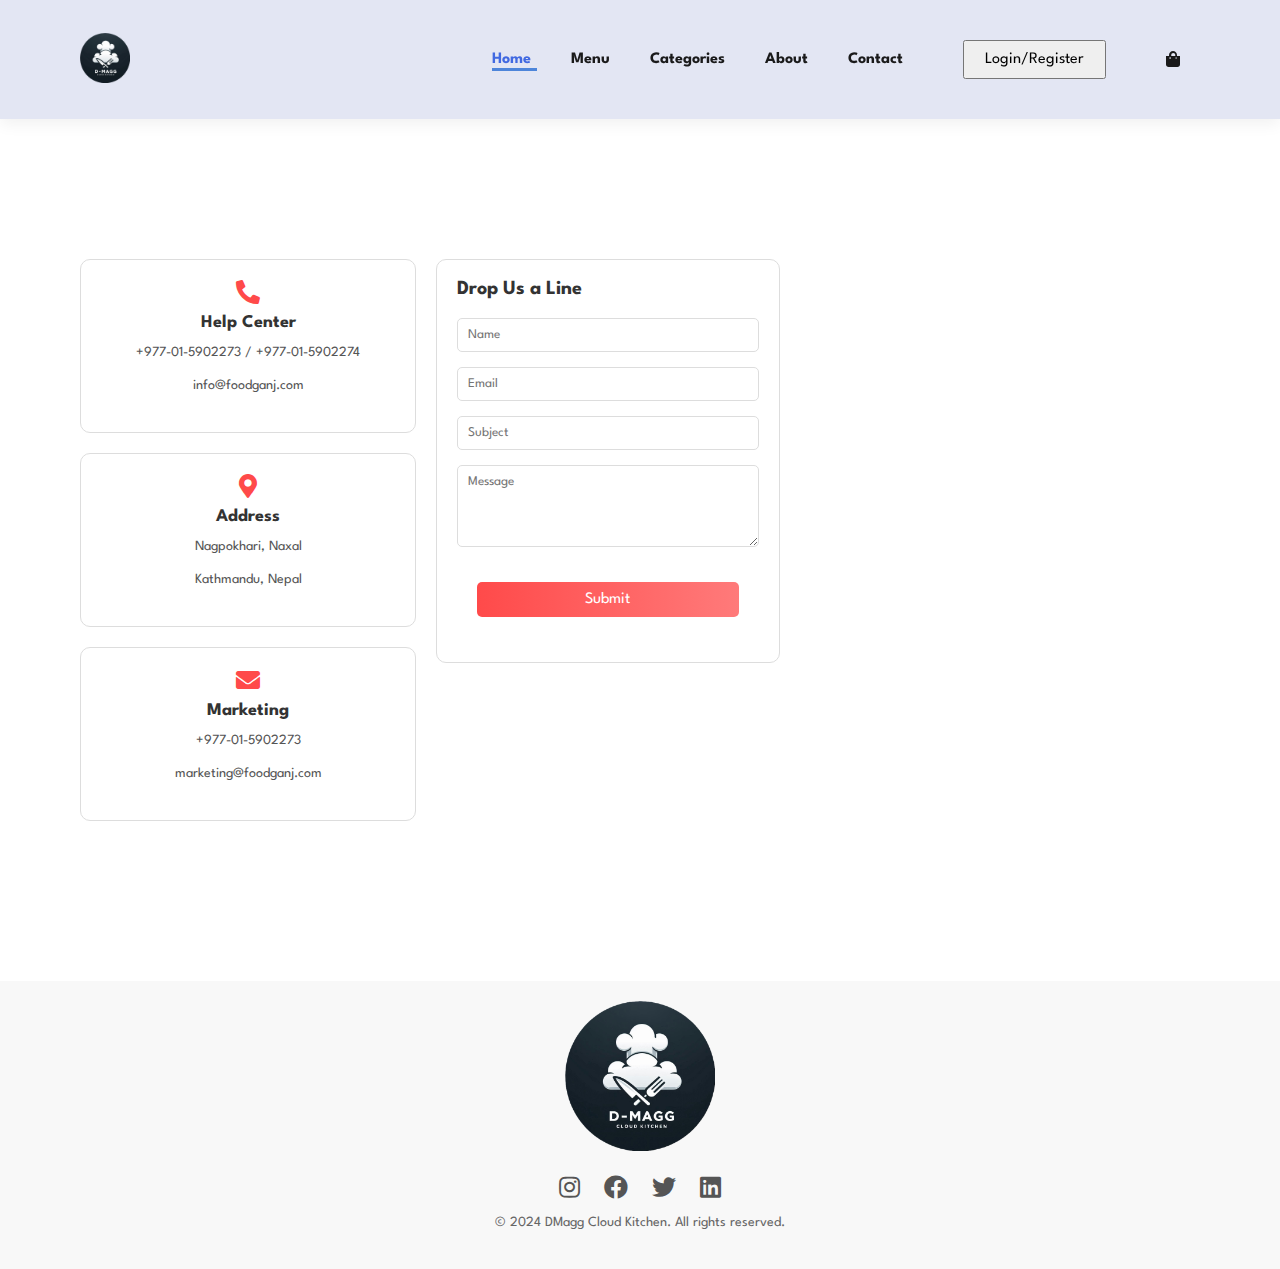
==== contact.html @ 5f7fc8cf "Code_Updated" ====
<!DOCTYPE html>
<html lang="en">

<head>
    <meta charset="UTF-8">
    <meta name="viewport" content="width=device-width, initial-scale=1.0">
    <title>Cloud Kitchen</title>
    <link rel="stylesheet" href="https://use.fontawesome.com/releases/v5.15.4/css/all.css" />
    <link rel="stylesheet" href="contact.css">
    <link rel="stylesheet" href="signup.css">

</head>

<body>

    <section id="header">
        <a href="index.html"><img src="img/logo.png" class="logo" alt=""></a>
        <div>
            <ul id="navbar">
                <li><a class="active" href="index.html">Home</a></li>
                <li><a href="">Menu</a></li>
                <li><a href="">Categories</a></li>
                <li><a href="">About</a></li>
                <li><a href="contact.html">Contact</a></li>
                <li>
                    <button class="loginbtn" onclick="openModal('loginModal')" style="width: auto;">Login/Register</button>
                </li>
                <li><a href="cart.html"><i class="fa fa-shopping-bag"></i></a></li>
            </ul>
        </div>

    <!-- Login Modal -->
    <div id="loginModal" class="modal">
        <div class="modal-content">
            <span class="close" onclick="closeModal('loginModal')">&times;</span>
            <div class="modal-right">
                <h2>Login to Continue</h2>
                <form>
                    <label for="email">Email Address</label>
                    <input type="email" id="email" name="email" required>
                    <label for="password">Enter Password</label>
                    <input type="password" id="password" name="password" required>
                    <div class="remember-me">
                        <input type="checkbox" id="rememberMe">
                        <label for="rememberMe">Remember Me</label>
                    </div>
                    <button type="submit">Login</button>
                    <p>Don't have an account? <a href="#" id="openSignup" onclick="switchModal('loginModal', 'signupModal')">Signup</a></p>
                    <p><a href="#">Forgot Password?</a></p>
                </form>
            </div>
        </div>
    </div>

    <!-- Signup Modal -->
    <div id="signupModal" class="modal">
        <div class="modal-content">
            <span class="close" onclick="closeModal('signupModal')">&times;</span>
            <div class="modal-right">
                <h2>Signup to Continue</h2>
                <form>
                    <label for="signupName">Full Name</label>
                    <input type="text" id="signupName" name="signupName" required>
                    <label for="signupPhone">Phone Number</label>
                    <input type="tel" id="signupPhone" name="signupPhone" required>
                    <label for="signupEmail">Email Address</label>
                    <input type="email" id="signupEmail" name="signupEmail" required>
                    <label for="signupPassword">Create Password</label>
                    <input type="password" id="signupPassword" name="signupPassword" required>
                    <label for="confirmPassword">Confirm Password</label>
                    <input type="password" id="confirmPassword" name="confirmPassword" required>
                    <button type="submit">Signup</button>
                    <p>Already have an account? <a href="#" id="openLogin" onclick="switchModal('signupModal', 'loginModal')">Login</a></p>
                </form>
            </div>
        </div>
    </div>
</section>

    <section id="contact" class="section-p1">
        <div class="contact-container">
            <div class="contact-info">
                <div class="info-item">
                    <i class="fas fa-phone-alt"></i>
                    <h4>Help Center</h4>
                    <p>+977-01-5902273 / +977-01-5902274</p>
                    <p>info@foodganj.com</p>
                </div>
                <div class="info-item">
                    <i class="fas fa-map-marker-alt"></i>
                    <h4>Address</h4>
                    <p>Nagpokhari, Naxal</p>
                    <p>Kathmandu, Nepal</p>
                </div>
                <div class="info-item">
                    <i class="fas fa-envelope"></i>
                    <h4>Marketing</h4>
                    <p>+977-01-5902273</p>
                    <p>marketing@foodganj.com</p>
                </div>
            </div>
            <div class="contact-form-map">
                <div class="contact-form">
                    <h3>Drop Us a Line</h3>
                    <form action="#">
                        <input type="text" name="name" placeholder="Name" required>
                        <input type="email" name="email" placeholder="Email" required>
                        <input type="text" name="subject" placeholder="Subject" required>
                        <textarea name="message" placeholder="Message" rows="5" required></textarea>
                        <button type="submit" class="btn">Submit</button>
                    </form>
                </div>
                <div class="contact-map">
                    <iframe src="https://www.google.com/maps/embed?pb=!1m18!1m12!1m3!1d3532.2386636461754!2d85.32518711506237!3d27.706238232113274!2m3!1f0!2f0!3f0!3m2!1i1024!2i768!4f13.1!3m3!1m2!1s0x39eb18f5954c5b23%3A0x4e54e5b2d5deabdf!2sFoodganj!5e0!3m2!1sen!2snp!4v1623248368571!5m2!1sen!2snp" width="100%" height="400" style="border:0;" allowfullscreen="" loading="lazy"></iframe>
                </div>
            </div>
        </div>
    </section>
    

    <!-- Footer -->
    <footer class="footer">
        <div class="container">
            <div class="footer-logo">
                <img src="img/logo.png" alt="DMagg Cloud Kitchen Logo">
            </div>
            <div class="social-media">
                <a href="https://www.instagram.com/yourprofile" target="_blank">
                    <i class="fab fa-instagram"></i>
                </a>
                <a href="https://www.facebook.com/yourprofile" target="_blank">
                    <i class="fab fa-facebook"></i>
                </a>
                <a href="https://www.twitter.com/yourprofile" target="_blank">
                    <i class="fab fa-twitter"></i>
                </a>
                <a href="https://www.linkedin.com/yourprofile" target="_blank">
                    <i class="fab fa-linkedin"></i>
                </a>
            </div>
            <p>&copy; 2024 DMagg Cloud Kitchen. All rights reserved.</p>
        </div>
    </footer>

    <script src="signup.js"></script>
</body>

</html>
---- contact.css ----
@import url("https://fonts.googleapis.com/css2?family=Spartan:wght@100;200;300;400;500;600;700;800;900&display=swap");

*{
    margin: 0;
    padding: 0;
    box-sizing: border-box;
    font-family: 'Spartan', sans-serif;
}

h1 {
    font-size: 50px;
    line-height: 64px;
    color: #222;
}

h2 {
    font-size: 46px;
    line-height: 54px;
    color: #222;
}

h3 {
    font-size: 20px;
    color: #222;
}

h6 {
    font-weight: 700;
    font-size: 12px;
}

p {
    font-size: 16px;
    color: #465b52;
    margin: 15px 0 20px 0;
}

.section-p1 {
    margin: 80px 80px;
}

.section-m1 {
    margin: 40px 0;
}

body {
    width: 100%;
}

/* Header Section */
#header {
    display: flex;
    align-items: center;
    justify-content: space-between;
    padding: 20px 80px;
    background: #e3e6f3;
    box-shadow: 0 5px 15px rgba(0, 0, 0, 0.06);
    z-index: 999;
    position: sticky;
    top: 0;
    left: 0;
}

.logo {
    width: 50px;
    height: 50px;
}

#navbar {
    display: flex;
    align-items: center;
    justify-content: center;
}

#navbar li {
    list-style: none;
    padding: 0 20px;
    position: relative;
}

#navbar li a {
    text-decoration: none;
    font-size: 16px;
    font-weight: bold;
    color: #1a1a1a;
    transition: 0.3s ease-in-out;
}

#navbar li a:hover,
#navbar li a.active {
    color: royalblue;
}

#navbar li a.active::after, 
#navbar li a:hover::after
{
    content: "";
    width: 57%;
    height: 3px;
    background: rgb(77, 133, 218);
    position: absolute;
    bottom: -4px;
    left: 20px;
}

.section-p1 {
    padding: 60px 0;
}

/* Contact Container */
.contact-container {
    display: flex;
    flex-wrap: wrap;
    justify-content: space-between;
    align-items: flex-start;
}

/* Contact Info Section */
.contact-info {
    flex: 1;
    display: flex;
    flex-direction: column;
    justify-content: space-between;
    max-width: 30%;
}

.info-item {
    background-color: #fff;
    border: 1px solid #ddd;
    padding: 20px;
    margin-bottom: 20px;
    border-radius: 10px;
    text-align: center;
}

.info-item i {
    font-size: 24px;
    color: #ff4a4a;
    margin-bottom: 10px;
}

.info-item h4 {
    font-size: 18px;
    margin-bottom: 5px;
    color: #333;
}

.info-item p {
    font-size: 14px;
    color: #555;
}

/* Contact Form and Map Section */
.contact-form-map {
    flex: 2;
    display: flex;
    flex-wrap: wrap;
    justify-content: space-between;
    margin-left: 20px;
}

.contact-form {
    flex: 1;
    max-width: 45%;
    background-color: #fff;
    padding: 20px;
    border: 1px solid #ddd;
    border-radius: 10px;
}

.contact-form h3 {
    margin-bottom: 20px;
    color: #333;
}

.contact-form form {
    display: flex;
    flex-direction: column;
}

.contact-form form input,
.contact-form form textarea {
    width: 100%;
    padding: 10px;
    margin-bottom: 15px;
    border: 1px solid #ddd;
    border-radius: 5px;
}

.contact-form form .btn {
    padding: 10px;
    border: none;
    background: linear-gradient(to right, #ff4a4a, #ff7a7a);
    color: #fff;
    border-radius: 5px;
    cursor: pointer;
    transition: background 0.3s;
}

.contact-form form .btn:hover {
    background: linear-gradient(to right, #ff7a7a, #ff4a4a);
}

/* Contact Map Section */
.contact-map {
    flex: 1;
    max-width: 45%;
    border-radius: 10px;
    overflow: hidden;
}

/* Responsive Design */
@media (max-width: 768px) {
    .contact-info, .contact-form-map {
        flex: 1 1 100%;
        max-width: 100%;
        margin-left: 0;
    }

    .contact-form, .contact-map {
        max-width: 100%;
    }
}

/* Footer Section */
.footer {
    background-color: #f8f8f8;
    padding: 20px 0;
    text-align: center;
  }

  .footer-logo img {
    max-width: 150px;
    margin-bottom: 10px;
  }

  .social-media {
    margin: 10px 0;
  }

  .social-media a {
    margin: 0 10px;
    display: inline-block;
    color: #555;
    font-size: 24px;
    text-decoration: none;
  }

  .social-media a:hover {
    color: #000;
  }

  .footer p {
    color: #666;
    font-size: 14px;
  }
---- signup.css ----
body {
    font-family: Arial, sans-serif;
}

button {
    padding: 10px 20px;
    margin: 20px;
    font-size: 16px;
}

.modal {
    display: none;
    position: fixed;
    z-index: 1;
    left: 0;
    top: 0;
    width: 100%;
    height: 100%;
    overflow: auto;
    background-color: rgb(0, 0, 0);
    background-color: rgba(0, 0, 0, 0.4);
    padding-top: 60px;
}

.modal-content {
    background-color: #fefefe;
    margin: 5% auto;
    padding: 20px;
    border: 1px solid #888;
    width: 80%;
    max-width: 500px;
    display: flex;
    flex-direction: row;
}

.modal-right {
    flex: 2;
}

.modal-right h2{
    text-align: center;
    font-size: 30px;
    color: black;
}

.modal-right p{
    color: black;
}

.close {
    color: #aaa;
    float: right;
    font-size: 28px;
    font-weight: bold;
    margin-right: 10px;
}

.close:hover,
.close:focus {
    color: black;
    text-decoration: none;
    cursor: pointer;
}

h2 {
    margin-top: 0;
}

form {
    display: flex;
    flex-direction: column;
}

label {
    margin: 10px 0 5px;
}

input[type="text"],
input[type="tel"],
input[type="email"],
input[type="password"] {
    padding: 10px;
    margin-bottom: 10px;
    border: 1px solid #ccc;
    border-radius: 4px;
}

.remember-me {
    display: flex;
    align-items: center;
}

.remember-me input {
    margin-right: 10px;
}

button[type="submit"] {
    background-color: #ffc107;
    color: white;
    padding: 10px;
    border: none;
    border-radius: 4px;
    cursor: pointer;
    margin-bottom: 10px;
}

button[type="submit"]:hover {
    background-color: #e0a800;
}


a {
    color: #007bff;
    text-decoration: none;
}

a:hover {
    text-decoration: underline;
}
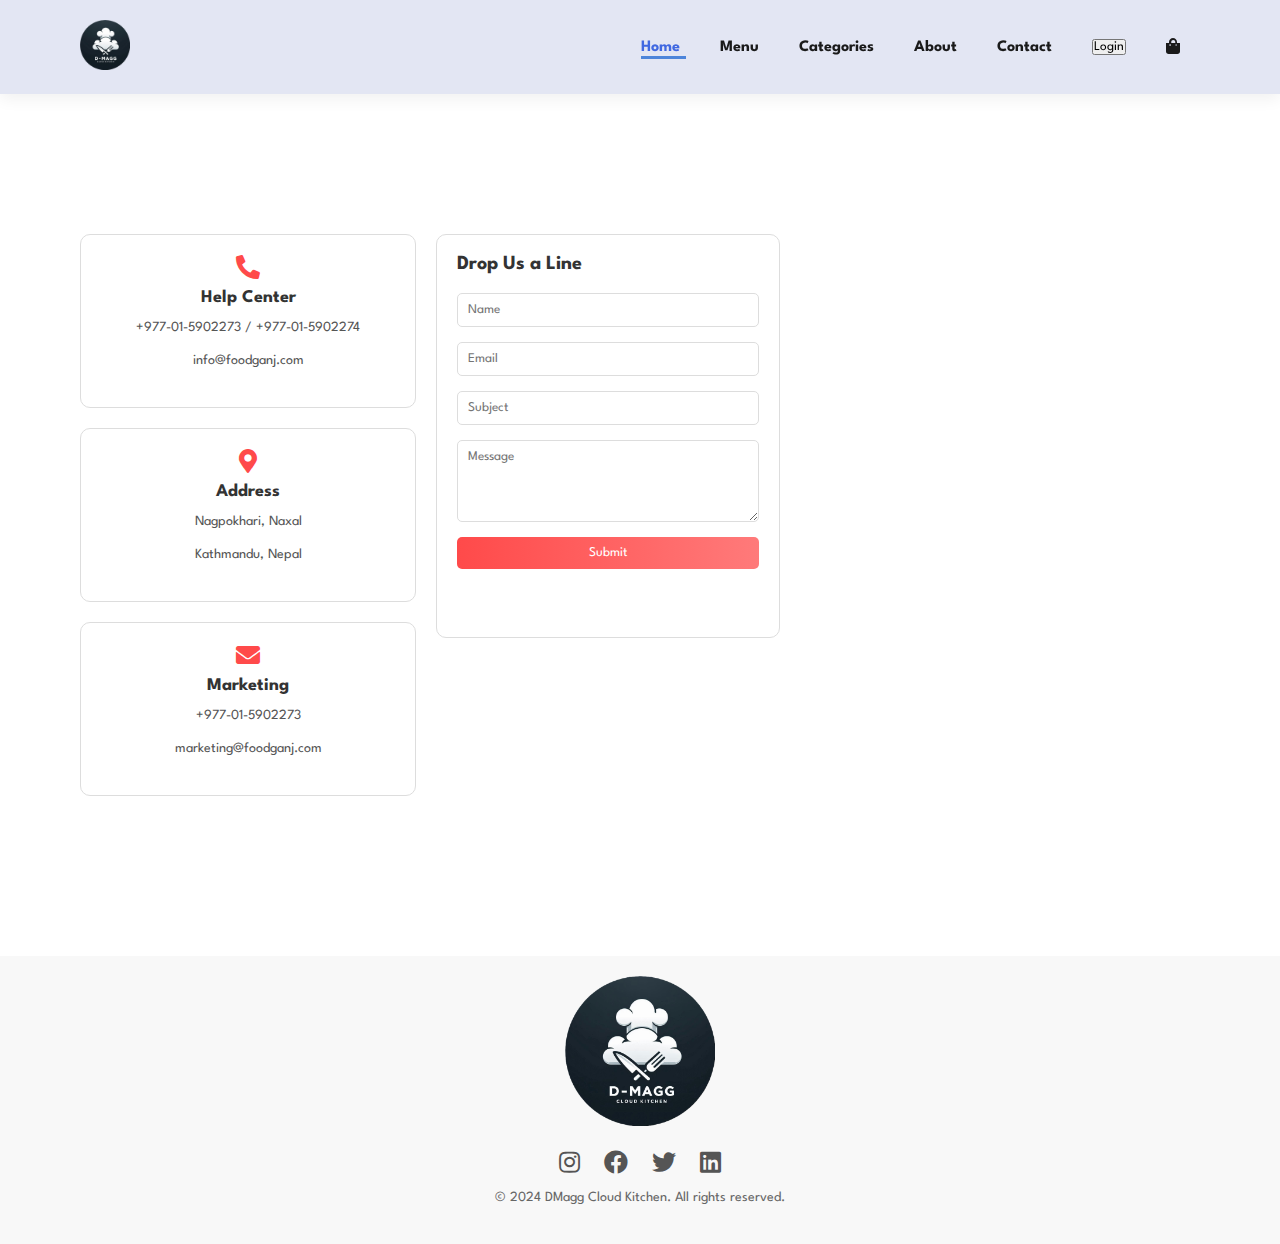
==== commit 1f104274: "menu_added" ====
--- a/contact.html
+++ b/contact.html
@@ -18,64 +18,17 @@
         <div>
             <ul id="navbar">
                 <li><a class="active" href="index.html">Home</a></li>
-                <li><a href="">Menu</a></li>
+                <li><a href="menu.html">Menu</a></li>
                 <li><a href="">Categories</a></li>
                 <li><a href="">About</a></li>
                 <li><a href="contact.html">Contact</a></li>
                 <li>
-                    <button class="loginbtn" onclick="openModal('loginModal')" style="width: auto;">Login/Register</button>
+                    <a href="LoginSignup/login.html"><button class="loginbtn">Login</button></a>
                 </li>
                 <li><a href="cart.html"><i class="fa fa-shopping-bag"></i></a></li>
             </ul>
         </div>
-
-    <!-- Login Modal -->
-    <div id="loginModal" class="modal">
-        <div class="modal-content">
-            <span class="close" onclick="closeModal('loginModal')">&times;</span>
-            <div class="modal-right">
-                <h2>Login to Continue</h2>
-                <form>
-                    <label for="email">Email Address</label>
-                    <input type="email" id="email" name="email" required>
-                    <label for="password">Enter Password</label>
-                    <input type="password" id="password" name="password" required>
-                    <div class="remember-me">
-                        <input type="checkbox" id="rememberMe">
-                        <label for="rememberMe">Remember Me</label>
-                    </div>
-                    <button type="submit">Login</button>
-                    <p>Don't have an account? <a href="#" id="openSignup" onclick="switchModal('loginModal', 'signupModal')">Signup</a></p>
-                    <p><a href="#">Forgot Password?</a></p>
-                </form>
-            </div>
-        </div>
-    </div>
-
-    <!-- Signup Modal -->
-    <div id="signupModal" class="modal">
-        <div class="modal-content">
-            <span class="close" onclick="closeModal('signupModal')">&times;</span>
-            <div class="modal-right">
-                <h2>Signup to Continue</h2>
-                <form>
-                    <label for="signupName">Full Name</label>
-                    <input type="text" id="signupName" name="signupName" required>
-                    <label for="signupPhone">Phone Number</label>
-                    <input type="tel" id="signupPhone" name="signupPhone" required>
-                    <label for="signupEmail">Email Address</label>
-                    <input type="email" id="signupEmail" name="signupEmail" required>
-                    <label for="signupPassword">Create Password</label>
-                    <input type="password" id="signupPassword" name="signupPassword" required>
-                    <label for="confirmPassword">Confirm Password</label>
-                    <input type="password" id="confirmPassword" name="confirmPassword" required>
-                    <button type="submit">Signup</button>
-                    <p>Already have an account? <a href="#" id="openLogin" onclick="switchModal('signupModal', 'loginModal')">Login</a></p>
-                </form>
-            </div>
-        </div>
-    </div>
-</section>
+    </section>
 
     <section id="contact" class="section-p1">
         <div class="contact-container">
@@ -111,12 +64,14 @@
                     </form>
                 </div>
                 <div class="contact-map">
-                    <iframe src="https://www.google.com/maps/embed?pb=!1m18!1m12!1m3!1d3532.2386636461754!2d85.32518711506237!3d27.706238232113274!2m3!1f0!2f0!3f0!3m2!1i1024!2i768!4f13.1!3m3!1m2!1s0x39eb18f5954c5b23%3A0x4e54e5b2d5deabdf!2sFoodganj!5e0!3m2!1sen!2snp!4v1623248368571!5m2!1sen!2snp" width="100%" height="400" style="border:0;" allowfullscreen="" loading="lazy"></iframe>
+                    <iframe
+                        src="https://www.google.com/maps/embed?pb=!1m18!1m12!1m3!1d3532.2386636461754!2d85.32518711506237!3d27.706238232113274!2m3!1f0!2f0!3f0!3m2!1i1024!2i768!4f13.1!3m3!1m2!1s0x39eb18f5954c5b23%3A0x4e54e5b2d5deabdf!2sFoodganj!5e0!3m2!1sen!2snp!4v1623248368571!5m2!1sen!2snp"
+                        width="100%" height="400" style="border:0;" allowfullscreen="" loading="lazy"></iframe>
                 </div>
             </div>
         </div>
     </section>
-    
+
 
     <!-- Footer -->
     <footer class="footer">
@@ -145,4 +100,4 @@
     <script src="signup.js"></script>
 </body>
 
-</html>
+</html>